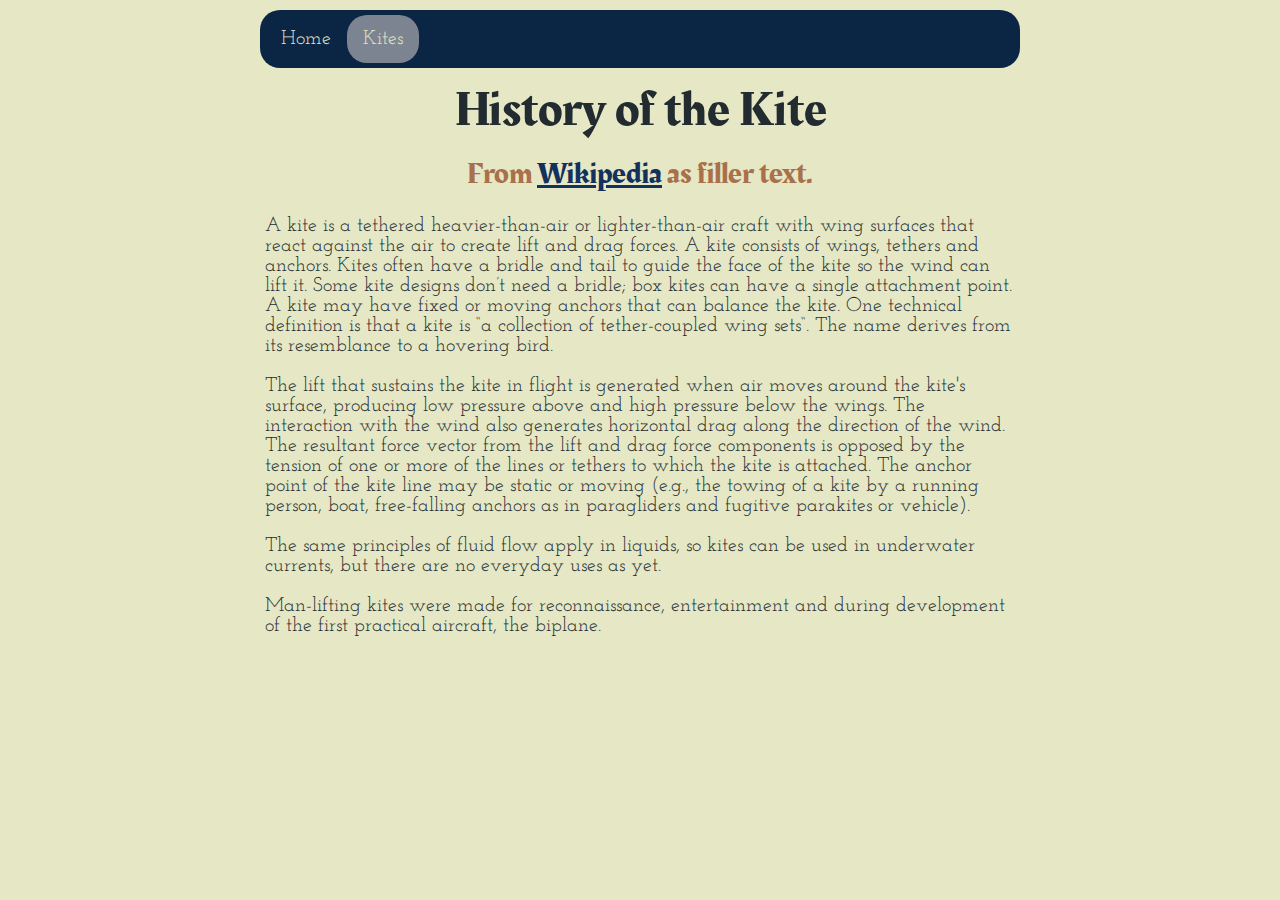
==== kites.html @ f3d16999 "f" ====
<!DOCTYPE html>
<html lang="en" dir="ltr">
  <head>
    <meta charset="utf-8">
    <title>Kites</title>
    <link rel="shortcut icon" type="image/jpg" href="assets/cat.png"/>
    <link rel="stylesheet" href="css/master.css?v=1.4">
  </head>
  <body>
    <div class="navbar">
      <a href="index.html">Home</a>
      <a href="kites.html" class="current" >Kites</a>
    </div>
    <div class="content">
      <h1>History of the Kite</h1>
      <h2>From <a href="https://en.wikipedia.org/wiki/Kite">Wikipedia</a> as filler text.</h2>
      <p>A kite is a tethered heavier-than-air or lighter-than-air craft with
        wing surfaces that react against the air to create lift and drag forces.
         A kite consists of wings, tethers and anchors. Kites often have a
         bridle and tail to guide the face of the kite so the wind can lift it.
          Some kite designs don’t need a bridle; box kites can have a single
          attachment point. A kite may have fixed or moving anchors that can
          balance the kite. One technical definition is that a kite is “a
          collection of tether-coupled wing sets“.
           The name derives from its resemblance to a hovering bird.</p>
      <p>The lift that sustains the kite in flight is generated when air
        moves around the kite's surface, producing low pressure above and
        high pressure below the wings. The interaction with the wind also
        generates horizontal drag along the direction of the wind. The
        resultant force vector from the lift and drag force components is
        opposed by the tension of one or more of the lines or tethers to which
        the kite is attached. The anchor point of the kite line may be static
        or moving (e.g., the towing of a kite by a running person,
        boat, free-falling anchors as in paragliders and fugitive
        parakites or vehicle).</p>
      <p>The same principles of fluid flow apply in liquids, so kites can
        be used in underwater currents, but there are no everyday uses as yet.</p>
      <p>Man-lifting kites were made for reconnaissance, entertainment
        and during development of the first practical aircraft, the biplane. </p>
    </div>
  </body>
</html>
---- css/master.css ----
html {
  background-color: #E6E7C5;
  padding: 0px;
}

body {
  padding: 10px;
  margin: 0px;
}

.content {
  max-width: 750px;
  margin: auto;
}

p {
  margin: 0px;
  margin-top: 20px;
  color: #212B30;
  font-size: 20px;
  font-family: josefin, Times;
}

h1 {
  font: 50px rakkas, sans-serif;
  color: #212B30;
  text-align: center;
  margin: 5px;
}

h2 {
  font: 30px rakkas, sans-serif;
  color: #A9714B;
  text-align: center;
  margin: 5px;
}

a {
  color: #13315C;
}


/* Add a black background color to the top navigation */
.navbar {
  background-color: #0B2545;
  overflow: hidden;
  max-width: 750px;
  margin: auto;
  border-radius: 20px;
  padding: 5px;
}

/* Style the links inside the navigation bar */
.navbar a {
  float: left;
  color: #E6E7C5;
  text-align: center;
  padding: 14px 16px;
  text-decoration: none;
  font-size: 20px;
  border-radius: 20px;
  font-family: josefin, Times;
  height: 20px;
}

/* Change the color of links on hover */
.navbar a:hover {
  background-color: #13315C;
}

/* Add a color to the active/current link */
.navbar a.current {
  background-color: #7D8491;
}
.navbar img {
  height: 40px;
  width: 40px;
  text-align: center;
}
.navbar .img {
  padding: 0px;
  background-color: #0B2545 !important;
}

@font-face {
  font-family: josefin;
  src: url("../fonts/josefin.ttf");
}
@font-face {
  font-family: josefin;
  src: url("../fonts/josefin-itl.ttf");
  font-style: italic;
}
@font-face {
  font-family: rakkas;
  src: url("../fonts/rakkas.ttf");
}
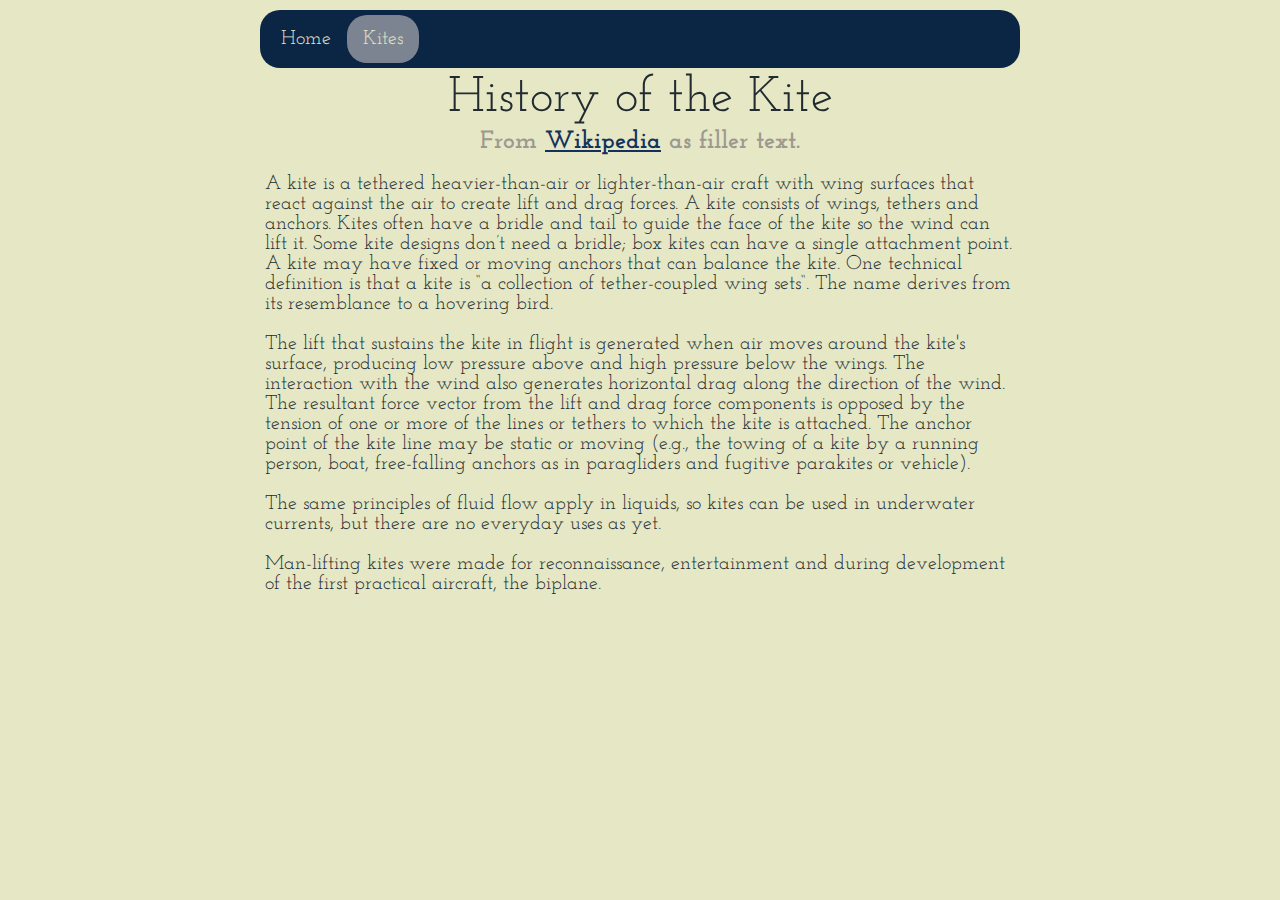
==== commit eafac166: "Update kites.html" ====
--- a/kites.html
+++ b/kites.html
@@ -4,7 +4,7 @@
     <meta charset="utf-8">
     <title>Kites</title>
     <link rel="shortcut icon" type="image/jpg" href="assets/cat.png"/>
-    <link rel="stylesheet" href="css/master.css?v=1.4">
+    <link rel="stylesheet" href="css/master.css?v=1.5">
   </head>
   <body>
     <div class="navbar">
--- a/css/master.css
+++ b/css/master.css
@@ -22,16 +22,17 @@
 }
 
 h1 {
-  font: 50px rakkas, sans-serif;
+  font: 50px josefin, sans-serif;
   color: #212B30;
   text-align: center;
   margin: 5px;
 }
 
 h2 {
-  font: 30px rakkas, sans-serif;
-  color: #A9714B;
+  font: 25px josefin, sans-serif;
+  color: #9C9990;
   text-align: center;
+  font-weight: bold;
   margin: 5px;
 }
 
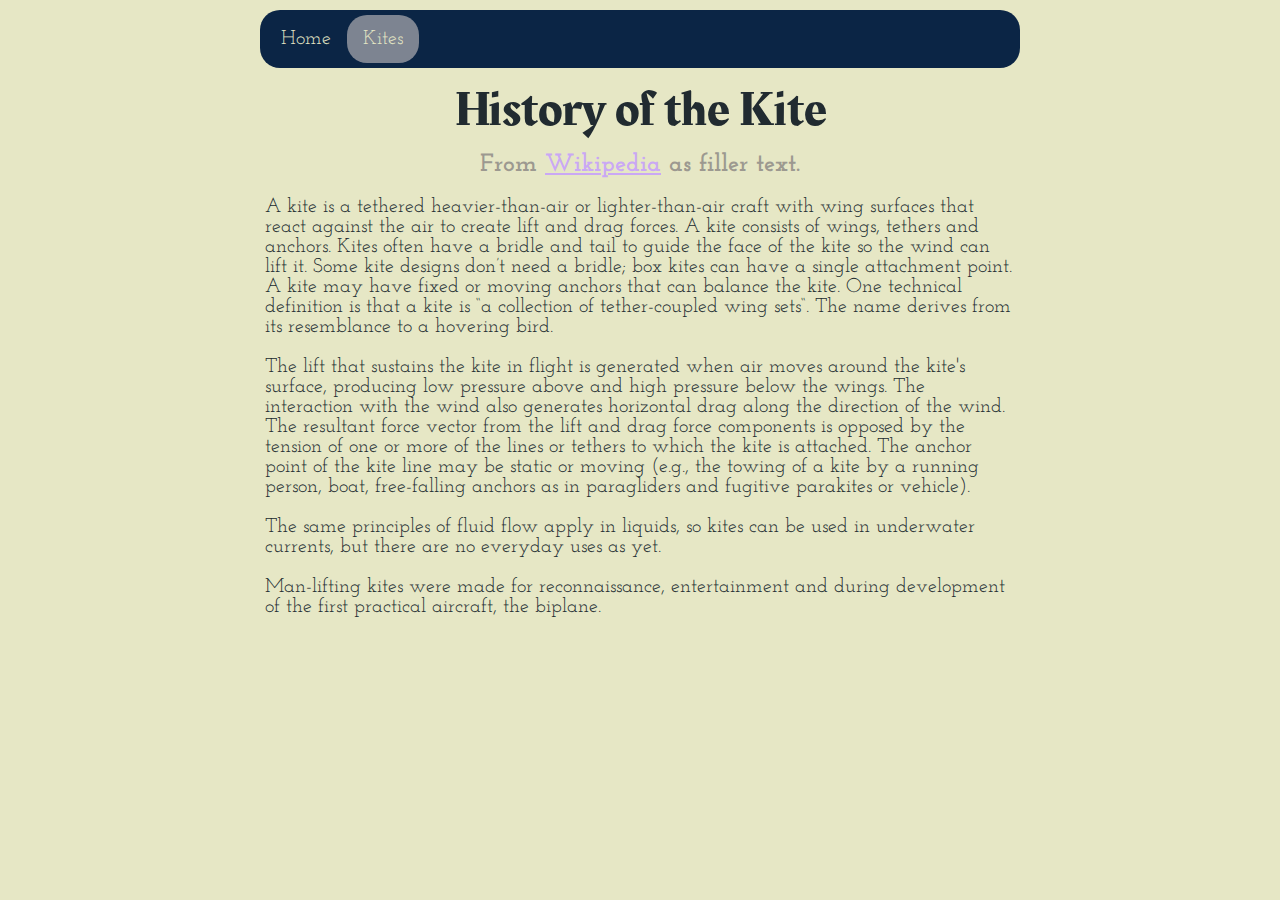
==== commit b5f0c2e7: "f" ====
--- a/kites.html
+++ b/kites.html
@@ -4,7 +4,7 @@
     <meta charset="utf-8">
     <title>Kites</title>
     <link rel="shortcut icon" type="image/jpg" href="assets/cat.png"/>
-    <link rel="stylesheet" href="css/master.css?v=1.5">
+    <link rel="stylesheet" href="css/master.css?v=1.6">
   </head>
   <body>
     <div class="navbar">
--- a/css/master.css
+++ b/css/master.css
@@ -22,7 +22,7 @@
 }
 
 h1 {
-  font: 50px josefin, sans-serif;
+  font: 50px rakkas, sans-serif;
   color: #212B30;
   text-align: center;
   margin: 5px;
@@ -35,11 +35,18 @@
   font-weight: bold;
   margin: 5px;
 }
-
+h3 {
+  font: 25px rakkas, sans-serif;
+  color: #212B30;
+  text-align: center;
+  margin: 5px;
+}
 a {
   color: #13315C;
 }
-
+h2 a {
+  color: #CAA8F5;
+}
 
 /* Add a black background color to the top navigation */
 .navbar {
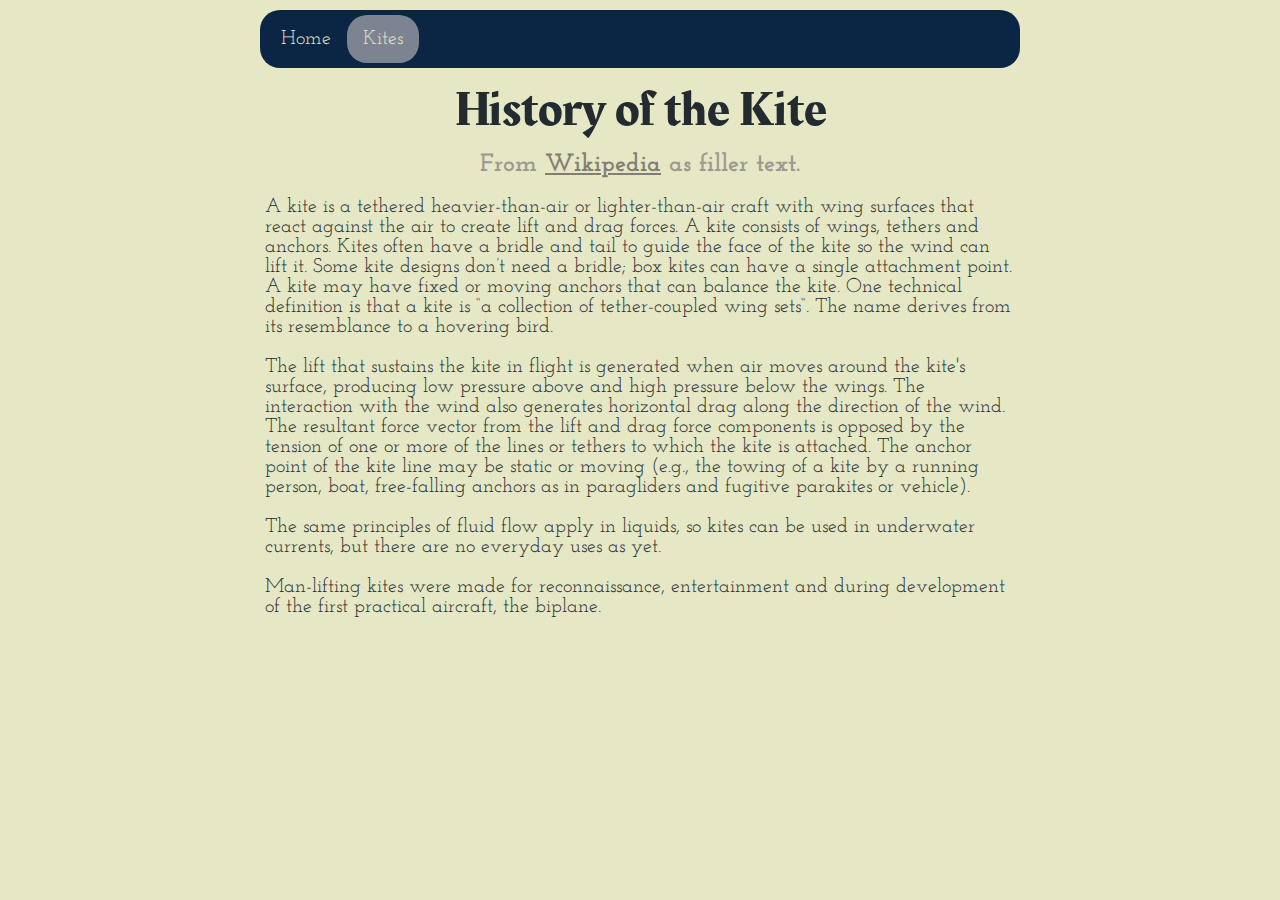
==== commit 849d1fc0: "d" ====
--- a/kites.html
+++ b/kites.html
@@ -4,7 +4,7 @@
     <meta charset="utf-8">
     <title>Kites</title>
     <link rel="shortcut icon" type="image/jpg" href="assets/cat.png"/>
-    <link rel="stylesheet" href="css/master.css?v=1.6">
+    <link rel="stylesheet" href="css/master.css?v=1.7">
   </head>
   <body>
     <div class="navbar">
--- a/css/master.css
+++ b/css/master.css
@@ -45,7 +45,7 @@
   color: #13315C;
 }
 h2 a {
-  color: #CAA8F5;
+  color: #827E73;
 }
 
 /* Add a black background color to the top navigation */
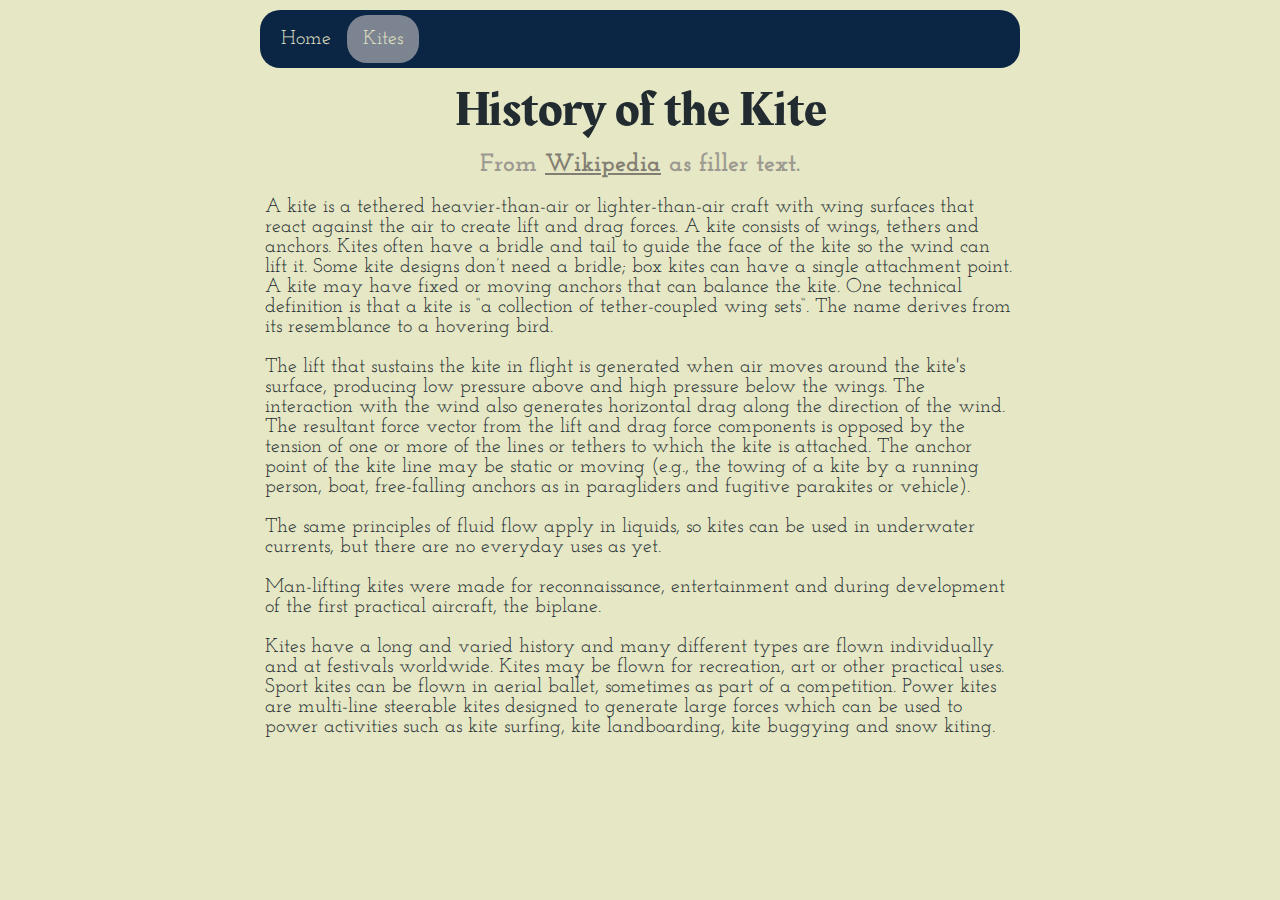
==== commit bc92f3cc: "e" ====
--- a/kites.html
+++ b/kites.html
@@ -37,6 +37,13 @@
         be used in underwater currents, but there are no everyday uses as yet.</p>
       <p>Man-lifting kites were made for reconnaissance, entertainment
         and during development of the first practical aircraft, the biplane. </p>
+      <p>Kites have a long and varied history and many different types are
+        flown individually and at festivals worldwide. Kites may be flown
+        for recreation, art or other practical uses. Sport kites can be flown
+        in aerial ballet, sometimes as part of a competition. Power kites are
+        multi-line steerable kites designed to generate large forces which
+        can be used to power activities such as kite surfing, kite landboarding,
+         kite buggying and snow kiting. </p>
     </div>
   </body>
 </html>
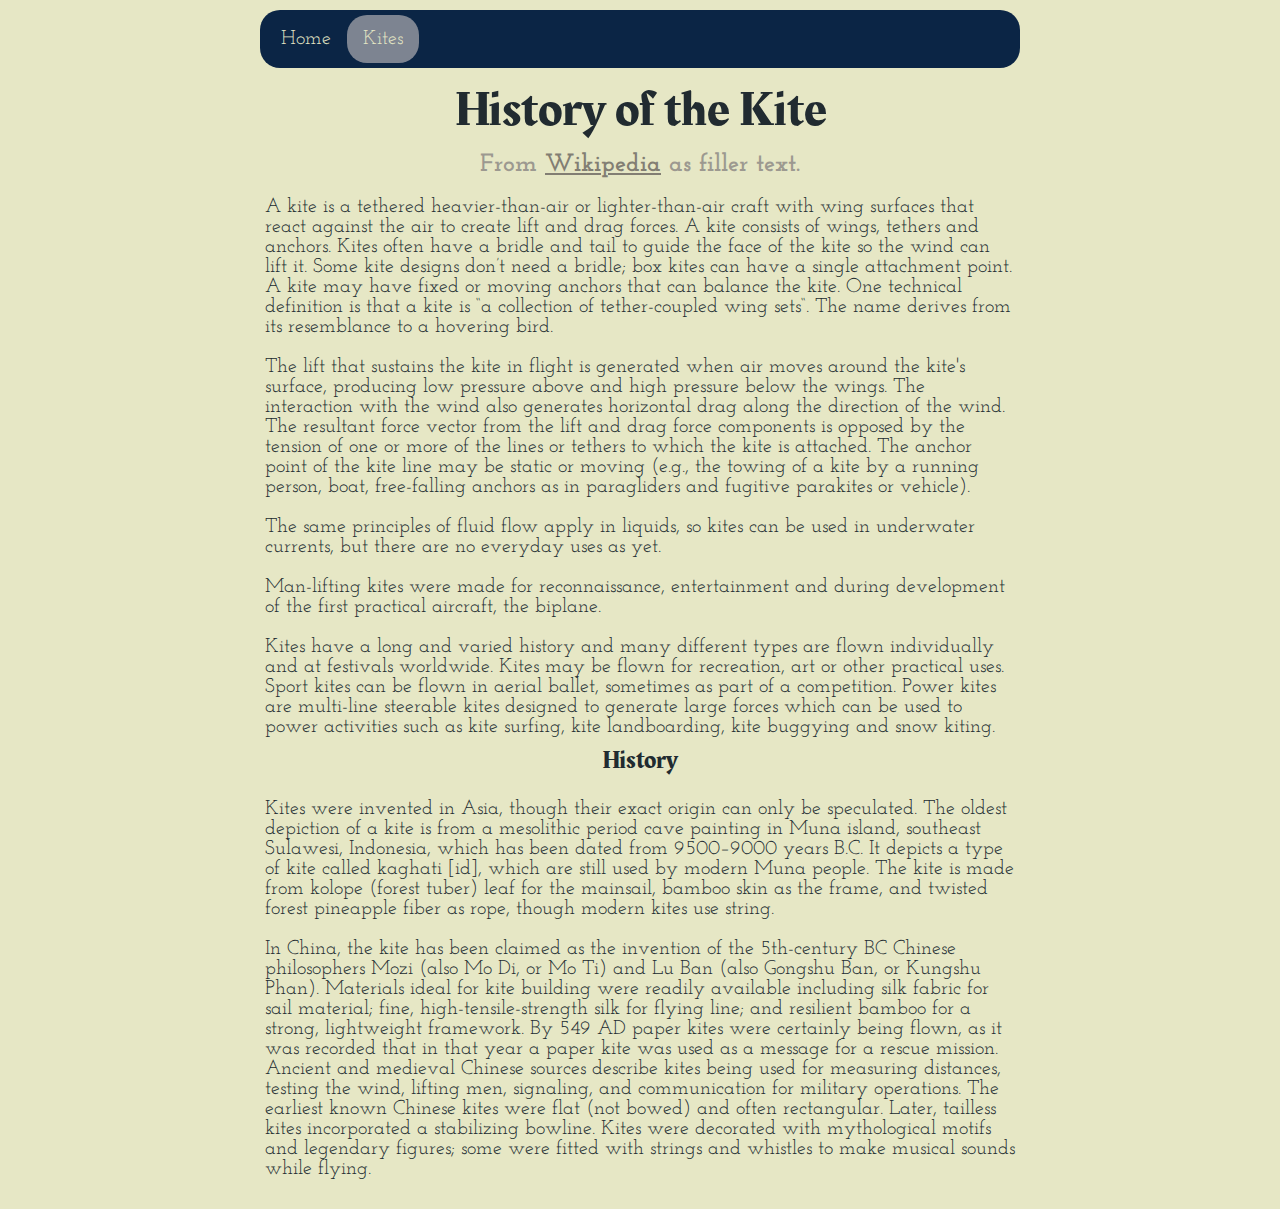
==== commit f841126e: "Updating kites.html" ====
--- a/kites.html
+++ b/kites.html
@@ -44,6 +44,32 @@
         multi-line steerable kites designed to generate large forces which
         can be used to power activities such as kite surfing, kite landboarding,
          kite buggying and snow kiting. </p>
+      <h3>History</h3>
+      <p>Kites were invented in Asia, though their exact origin can only be
+        speculated. The oldest depiction of a kite is from a mesolithic period
+        cave painting in Muna island, southeast Sulawesi, Indonesia, which
+        has been dated from 9500–9000 years B.C. It depicts a type of
+        kite called kaghati [id], which are still used by modern Muna people.
+         The kite is made from kolope (forest tuber) leaf for the mainsail,
+         bamboo skin as the frame, and twisted forest pineapple fiber as rope,
+         though modern kites use string.</p>
+      <p>In China, the kite has been claimed as the invention of the 5th-century
+        BC Chinese philosophers Mozi (also Mo Di, or Mo Ti) and Lu Ban
+        (also Gongshu Ban, or Kungshu Phan). Materials ideal for kite
+        building were readily available including silk fabric for sail
+        material; fine, high-tensile-strength silk for flying line; and
+         resilient bamboo for a strong, lightweight framework. By 549
+         AD paper kites were certainly being flown, as it was recorded
+         that in that year a paper kite was used as a message for a rescue
+         mission. Ancient and medieval Chinese sources describe kites being
+          used for measuring distances, testing the wind, lifting men,
+          signaling, and communication for military operations.
+          The earliest known Chinese kites were flat (not bowed)
+          and often rectangular. Later, tailless kites incorporated
+          a stabilizing bowline. Kites were decorated with mythological
+           motifs and legendary figures; some were fitted with strings
+           and whistles to make musical sounds while flying.</p>
+      <p></p>
     </div>
   </body>
 </html>
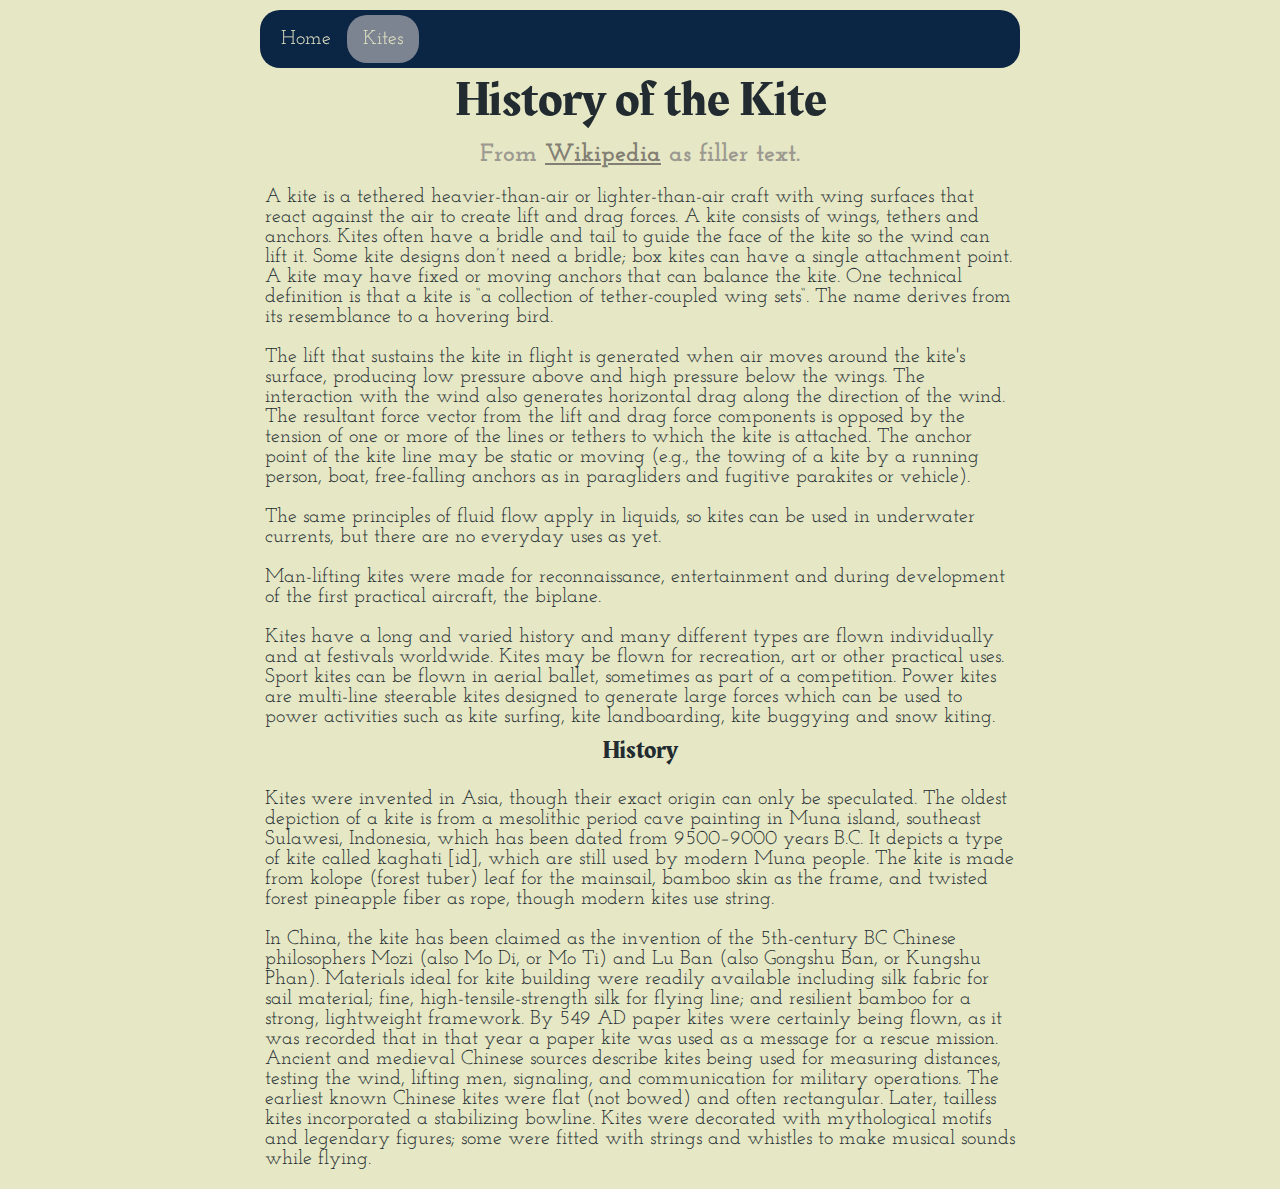
==== commit 1710bf88: "Update" ====
--- a/kites.html
+++ b/kites.html
@@ -7,10 +7,11 @@
     <link rel="stylesheet" href="css/master.css?v=1.7">
   </head>
   <body>
-    <div class="navbar">
-      <a href="index.html">Home</a>
-      <a href="kites.html" class="current" >Kites</a>
-    </div>
+
+      <div class="navbar">
+        <a href="index.html">Home</a>
+        <a href="kites.html" class="current" >Kites</a>
+      </div>
     <div class="content">
       <h1>History of the Kite</h1>
       <h2>From <a href="https://en.wikipedia.org/wiki/Kite">Wikipedia</a> as filler text.</h2>
--- a/css/master.css
+++ b/css/master.css
@@ -4,13 +4,14 @@
 }
 
 body {
-  padding: 10px;
+  padding: 0px;
   margin: 0px;
 }
 
 .content {
   max-width: 750px;
   margin: auto;
+
 }
 
 p {
@@ -48,14 +49,28 @@
   color: #827E73;
 }
 
+html::-webkit-scrollbar {
+    display: none;
+}
+
+/* Hide scrollbar for IE, Edge and Firefox */
+html {
+  -ms-overflow-style: none;  /* IE and Edge */
+  scrollbar-width: none;  /* Firefox */
+}
+
 /* Add a black background color to the top navigation */
 .navbar {
+  margin-top: 10px;
   background-color: #0B2545;
   overflow: hidden;
   max-width: 750px;
   margin: auto;
   border-radius: 20px;
   padding: 5px;
+  position:sticky;
+  position:-webkit-sticky;
+  top:10px;
 }
 
 /* Style the links inside the navigation bar */
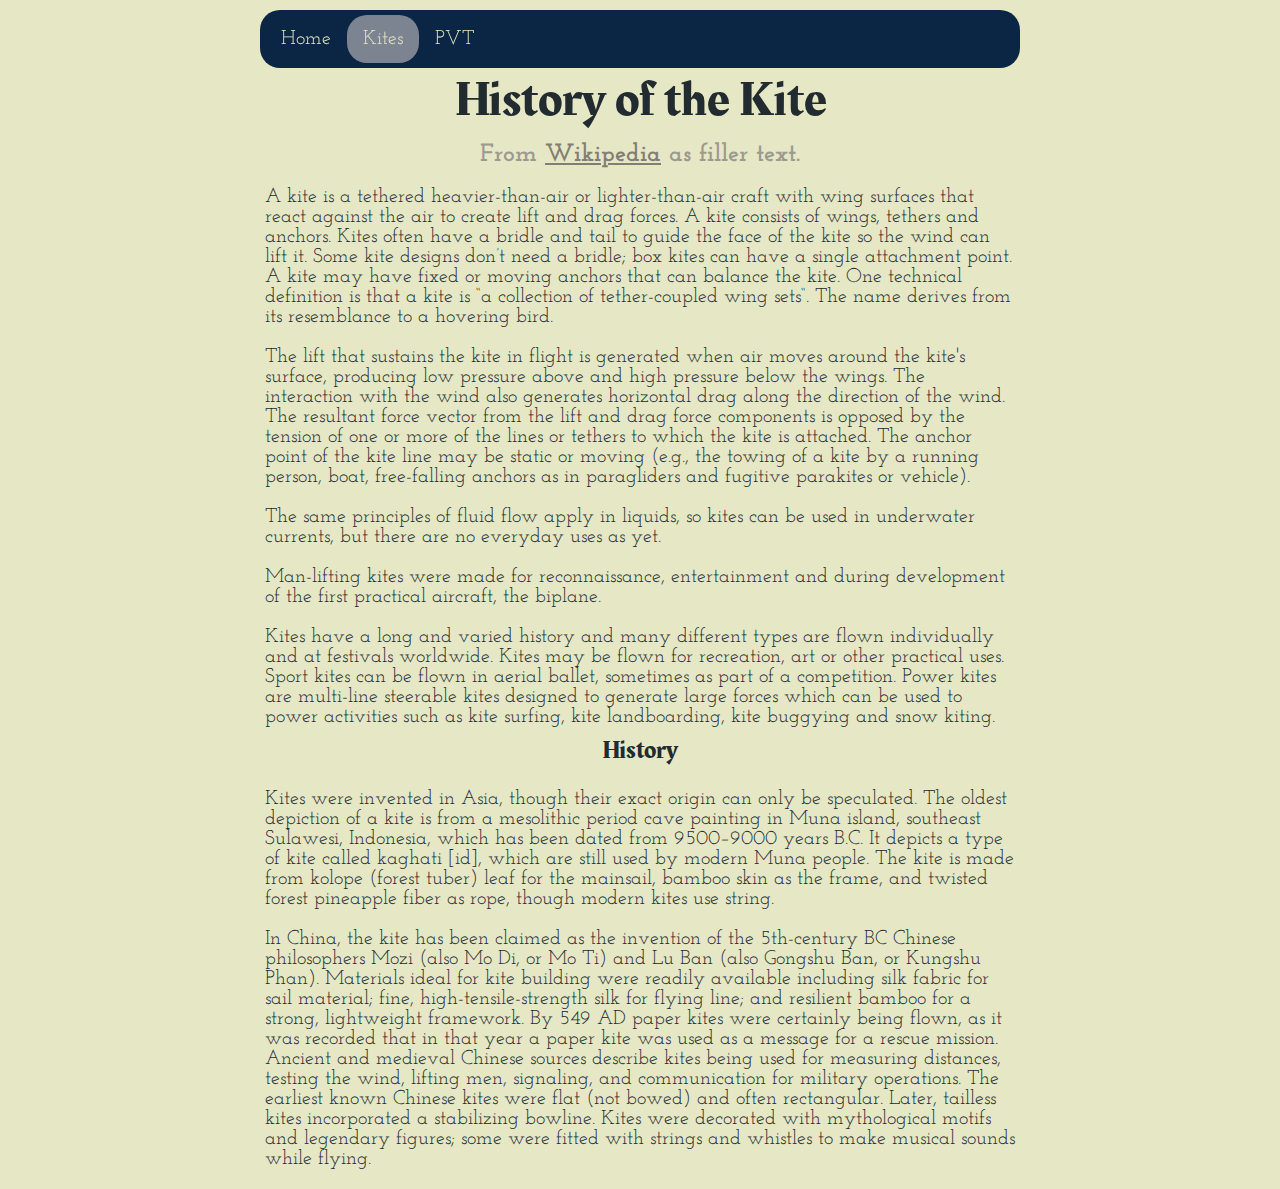
==== commit ba508e51: "update" ====
--- a/kites.html
+++ b/kites.html
@@ -11,6 +11,7 @@
       <div class="navbar">
         <a href="index.html">Home</a>
         <a href="kites.html" class="current" >Kites</a>
+        <a href="/pvt/">PVT</a>
       </div>
     <div class="content">
       <h1>History of the Kite</h1>
--- a/css/master.css
+++ b/css/master.css
@@ -5,6 +5,8 @@
 
 body {
   padding: 0px;
+  padding-left: 10px;
+  padding-right: 10px;
   margin: 0px;
 }
 
